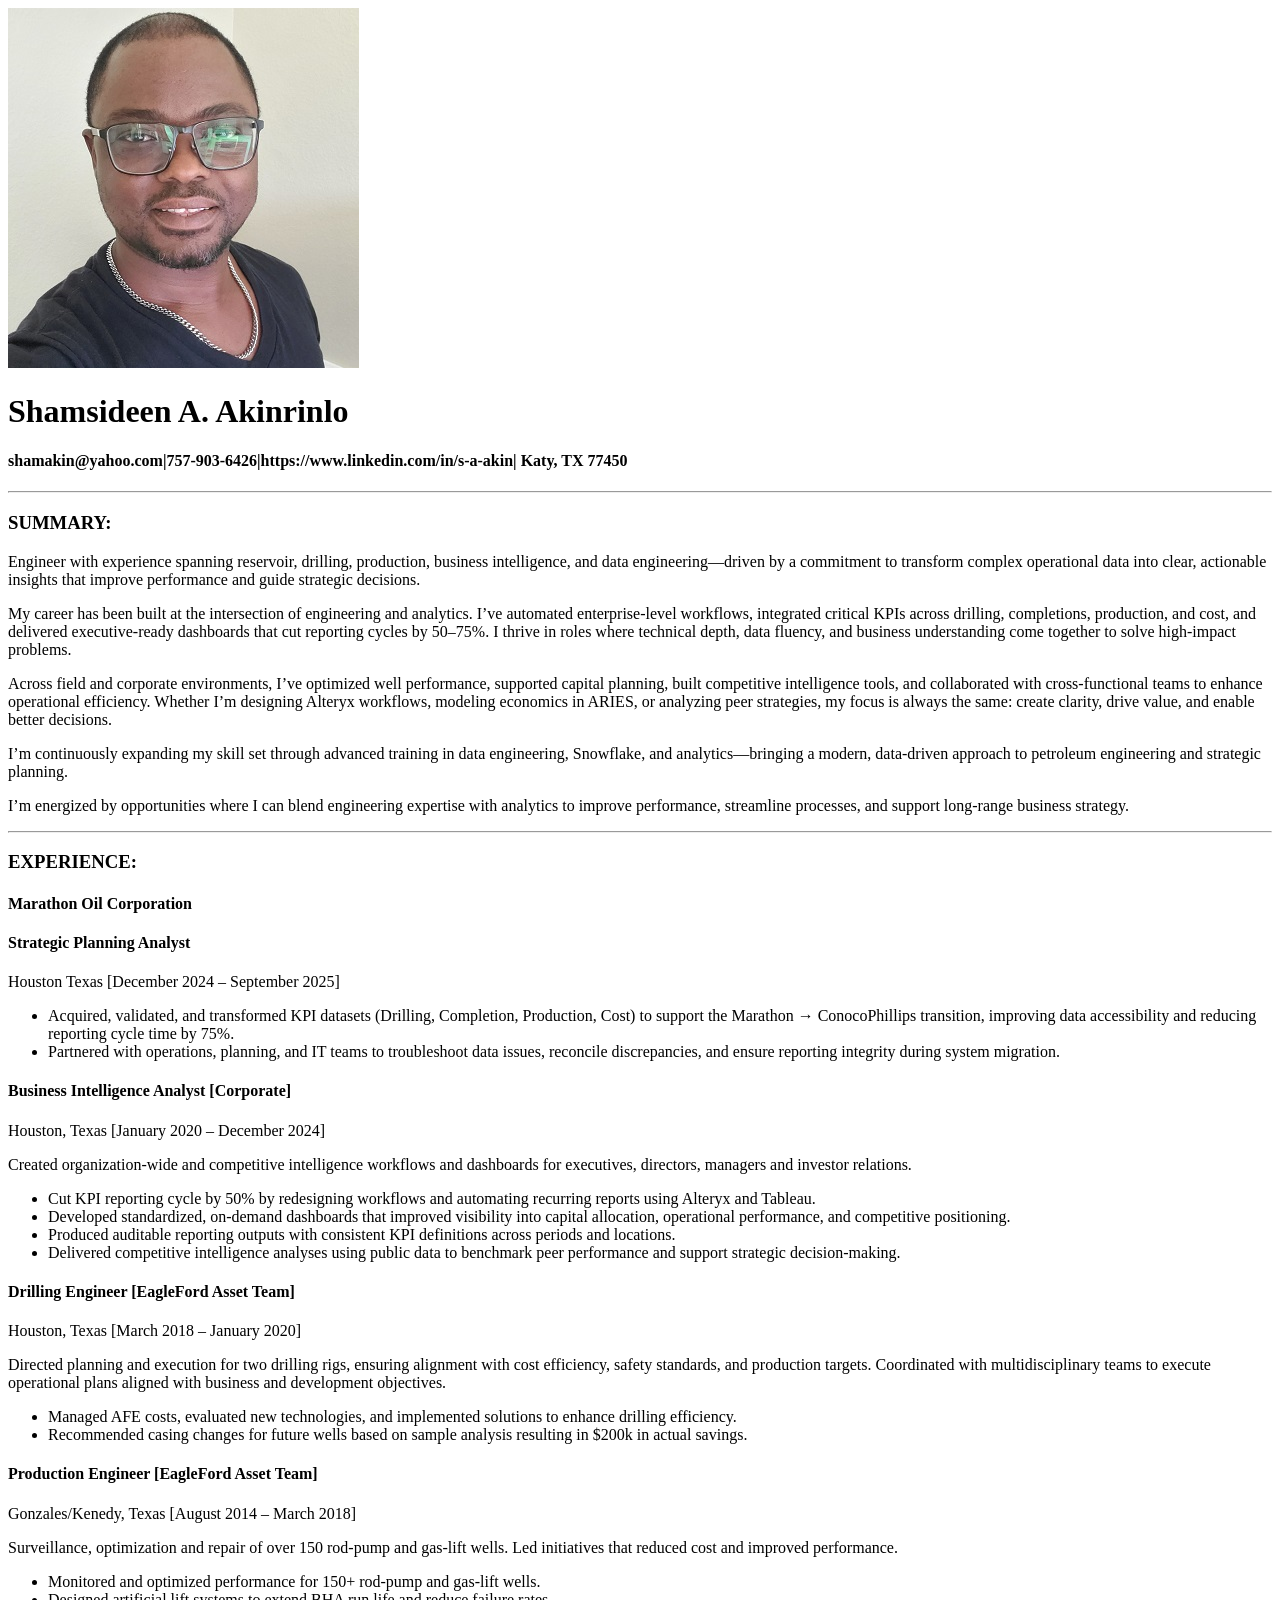
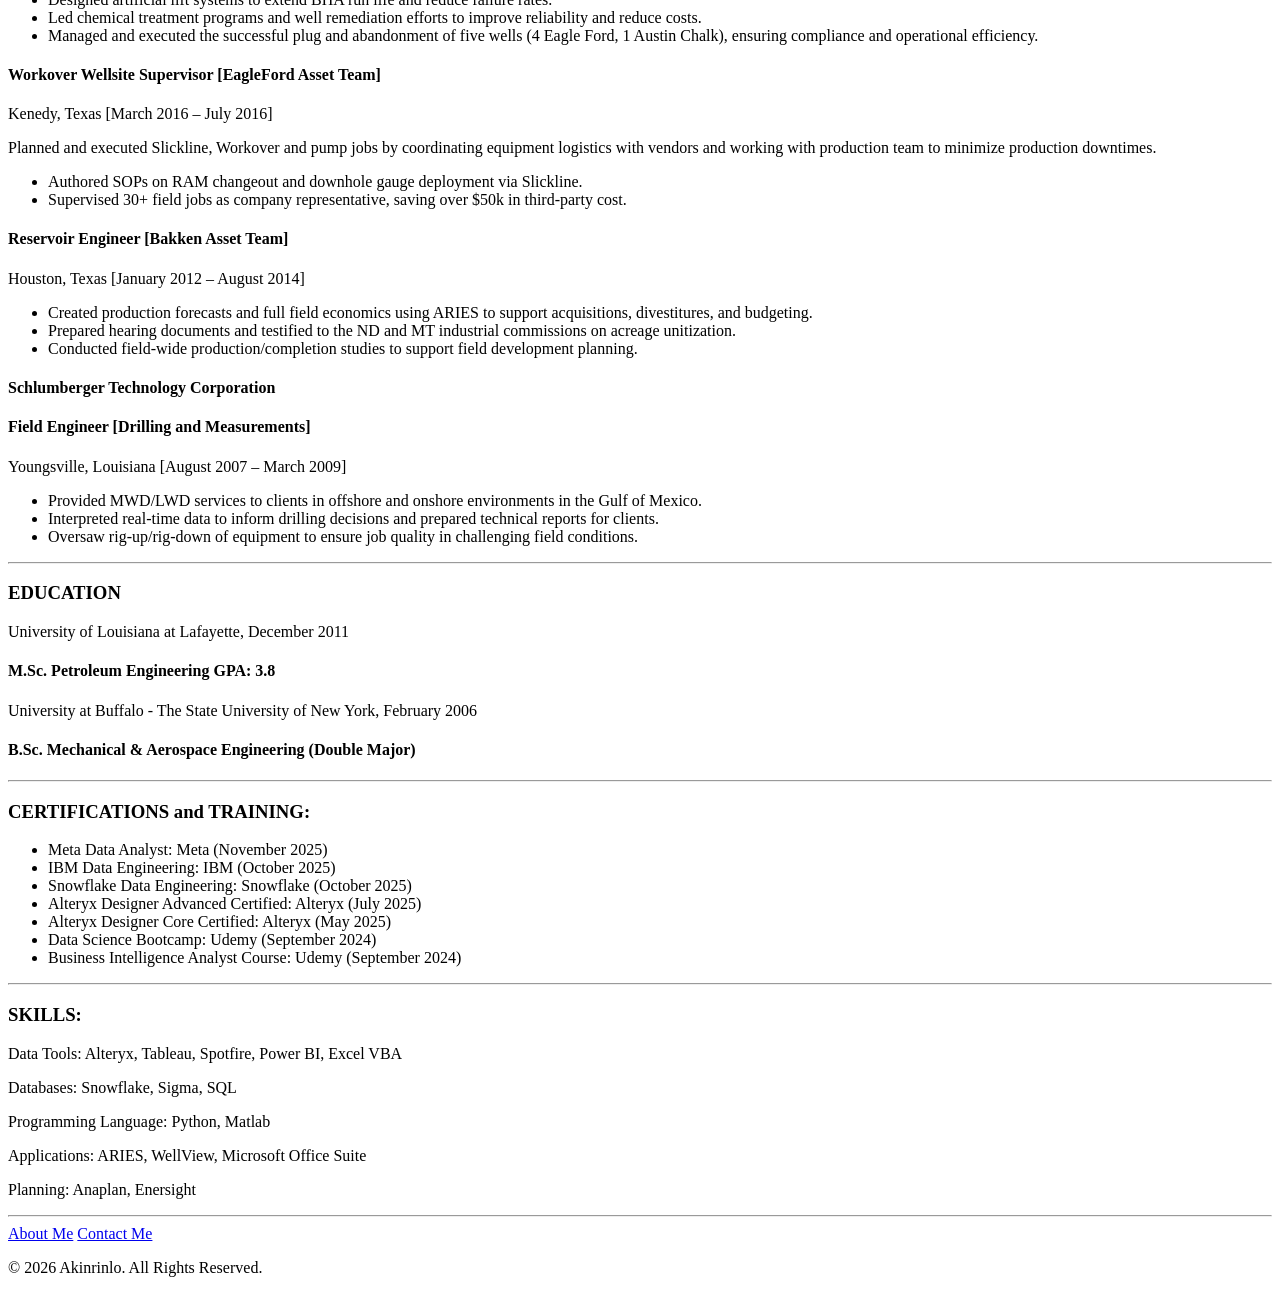
==== index.html @ 00a4019d "Add files via upload" ====
<!-- TODO 1: Create the HTML Boilerplate -->

<!-- TODO 2: Add Your previous projects' HTML into the public folder -->

<!-- TODO 3: Take screenshots of your project previews and add the images to the images folder -->

<!-- TODO 4: Add titles/subtitles etc. -->

<!-- TODO 5: Add a link to the project pages -->

<!-- TODO 6: Add images to show the project previews
HINT for TODO 6: You can use the height attribute set to 200 to make the image smaller:
https://developer.mozilla.org/en-US/docs/Web/HTML/Element/img#attr-height -->

<!-- TODO 7: Add the Contact Me and About Me page links -->

<!DOCTYPE html>
<html lang="en">    

<head>
    <title>My Resume</title>
    <meta charset="UTF-8">
    <meta name="viewport" content="width=device-width, initial-scale=1.0">
    <title>Document</title>
</head>

<body>
    <img src="./assets/images/Resume.jpg" alt="Resume">
    <h1>Shamsideen A. Akinrinlo</h1>
    <h4>shamakin@yahoo.com|757-903-6426|https://www.linkedin.com/in/s-a-akin| Katy, TX 77450</h4>

    <hr>

    <h3>SUMMARY:</h3>
    <p>Engineer with experience spanning reservoir, drilling, production, business intelligence,
    and data engineering—driven by a commitment to transform complex operational data into clear,
    actionable insights that improve performance and guide strategic decisions.</p>

    <p>My career has been built at the intersection of engineering and analytics.
    I’ve automated enterprise-level workflows, integrated critical KPIs across drilling, completions, production,
    and cost, and delivered executive-ready dashboards that cut reporting cycles by 50–75%.
    I thrive in roles where technical depth, data fluency, and business understanding come together to solve 
    high-impact problems.</p>

    <p>Across field and corporate environments, I’ve optimized well performance, supported capital planning,
    built competitive intelligence tools, and collaborated with cross-functional teams to enhance operational efficiency.
    Whether I’m designing Alteryx workflows, modeling economics in ARIES, or analyzing peer strategies,
    my focus is always the same: create clarity, drive value, and enable better decisions.</p>

    <p>I’m continuously expanding my skill set through advanced training in data engineering, Snowflake, 
    and analytics—bringing a modern, data-driven approach to petroleum engineering and strategic planning.</p>

    <p>I’m energized by opportunities where I can blend engineering expertise with analytics to improve performance, 
    streamline processes, and support long-range business strategy.</p>

    <hr>

    <h3>EXPERIENCE:</h3>

    <h4>Marathon Oil Corporation</h4>

    <h4>Strategic Planning Analyst</h4>
    <p>Houston Texas [December 2024 – September 2025]</p>
    <ul>
        <li>Acquired, validated, and transformed KPI datasets (Drilling, Completion, Production, Cost) 
            to support the Marathon → ConocoPhillips transition, improving data accessibility and 
            reducing reporting cycle time by 75%.
        </li>
        <li>Partnered with operations, planning, and IT teams to troubleshoot data issues, reconcile discrepancies, 
            and ensure reporting integrity during system migration.
        </li>
    </ul>


    <h4>Business Intelligence Analyst [Corporate] </h4>
    <p>Houston, Texas [January 2020 – December 2024] </p>
    <p>Created organization-wide and competitive intelligence workflows and dashboards for executives, directors,
       managers and investor relations.
    </p>
    <ul>
        <li>Cut KPI reporting cycle by 50% by redesigning workflows and automating recurring reports 
            using Alteryx and Tableau.
        </li>
        <li>Developed standardized, on-demand dashboards that improved visibility into capital allocation, 
            operational performance, and competitive positioning.
        </li>
        <li>Produced auditable reporting outputs with consistent KPI definitions across periods and locations.</li>
        <li>Delivered competitive intelligence analyses using public data to benchmark peer performance and 
            support strategic decision-making.
        </li>
    </ul>


    <h4>Drilling Engineer [EagleFord Asset Team]</h4>
    <p>Houston, Texas [March 2018 – January 2020]</p>
    <p>Directed planning and execution for two drilling rigs, ensuring alignment with cost efficiency, 
        safety standards, and production targets. Coordinated with multidisciplinary teams to execute operational
        plans aligned with business and development objectives.
    </p>
    <ul>
        <li>Managed AFE costs, evaluated new technologies, and implemented solutions to enhance drilling efficiency.</li>
        <li>Recommended casing changes for future wells based on sample analysis resulting in $200k in actual savings.</li>
    </ul>

    <h4>Production Engineer [EagleFord Asset Team] </h4>
    <p>Gonzales/Kenedy, Texas [August 2014 – March 2018]</p>
    <p>Surveillance, optimization and repair of over 150 rod-pump and gas-lift wells. Led initiatives that reduced
        cost and improved performance.
    </p>
    <ul>
        <li>Monitored and optimized performance for 150+ rod-pump and gas-lift wells.</li>
        <li>Designed artificial lift systems to extend BHA run life and reduce failure rates.</li>
        <li>Led chemical treatment programs and well remediation efforts to improve reliability and reduce costs.</li>
        <li>Managed and executed the successful plug and abandonment of five wells (4 Eagle Ford, 1 Austin Chalk), 
            ensuring compliance and operational efficiency.
        </li>
    </ul>


    <h4>Workover Wellsite Supervisor [EagleFord Asset Team] </h4>
    <p>Kenedy, Texas [March 2016 – July 2016]</p>
    <p>Planned and executed Slickline, Workover and pump jobs by coordinating equipment logistics with vendors
        and working with production team to minimize production downtimes.
    </p>
    <ul>
        <li>Authored SOPs on RAM changeout and downhole gauge deployment via Slickline.</li>
        <li>Supervised 30+ field jobs as company representative, saving over $50k in third-party cost.</li>
    </ul>


    <h4>Reservoir Engineer [Bakken Asset Team]</h4>
    <p>Houston, Texas [January 2012 – August 2014]</p>
    <ul>
        <li>Created production forecasts and full field economics using ARIES to support acquisitions, divestitures,
            and budgeting.
        </li>
        <li>Prepared hearing documents and testified to the ND and MT industrial commissions on acreage unitization.</li>
        <li>Conducted field-wide production/completion studies to support field development planning.</li>
    </ul>


    <h4>Schlumberger Technology Corporation</h4>
    <h4>Field Engineer [Drilling and Measurements]</h4>
    <p>Youngsville, Louisiana [August 2007 – March 2009]</p>
    <ul>
        <li>Provided MWD/LWD services to clients in offshore and onshore environments in the Gulf of Mexico.</li>
        <li>Interpreted real-time data to inform drilling decisions and prepared technical reports for clients.</li>
        <li>Oversaw rig-up/rig-down of equipment to ensure job quality in challenging field conditions.</li>
    </ul>

    <hr>


    <h3>EDUCATION</h3>
    <p>University of Louisiana at Lafayette, December 2011</p>
    <h4>M.Sc. Petroleum Engineering GPA: 3.8</h4>

    <p>University at Buffalo - The State University of New York, February 2006</p>
    <h4>B.Sc. Mechanical & Aerospace Engineering (Double Major)</h4>


    <hr>

    <h3>CERTIFICATIONS and TRAINING:</h3>
    <ul>
        <li>Meta Data Analyst: Meta (November 2025)</li>
        <li>IBM Data Engineering: IBM (October 2025)</li>
        <li>Snowflake Data Engineering: Snowflake (October 2025)</li>
        <li>Alteryx Designer Advanced Certified: Alteryx (July 2025)</li>
        <li>Alteryx Designer Core Certified: Alteryx (May 2025)</li>
        <li>Data Science Bootcamp: Udemy (September 2024)</li>
        <li>Business Intelligence Analyst Course: Udemy (September 2024)</li>
    </ul>


    <hr>

    
    <h3>SKILLS:</h3>
    <p>Data Tools: Alteryx, Tableau, Spotfire, Power BI, Excel VBA</p>
    <p>Databases: Snowflake, Sigma, SQL</p>
    <p>Programming Language: Python, Matlab</p>
    <p>Applications: ARIES, WellView, Microsoft Office Suite</p>
    <p>Planning: Anaplan, Enersight</p>

    <hr>


    <a href="./public/BabaZ-About.html">About Me</a>
    <a href="./public/BabaZ-Contact.html">Contact Me</a>

    <footer>
        <p>© 2026 Akinrinlo. All Rights Reserved.</p>
    </footer>
    
</body>

</html>
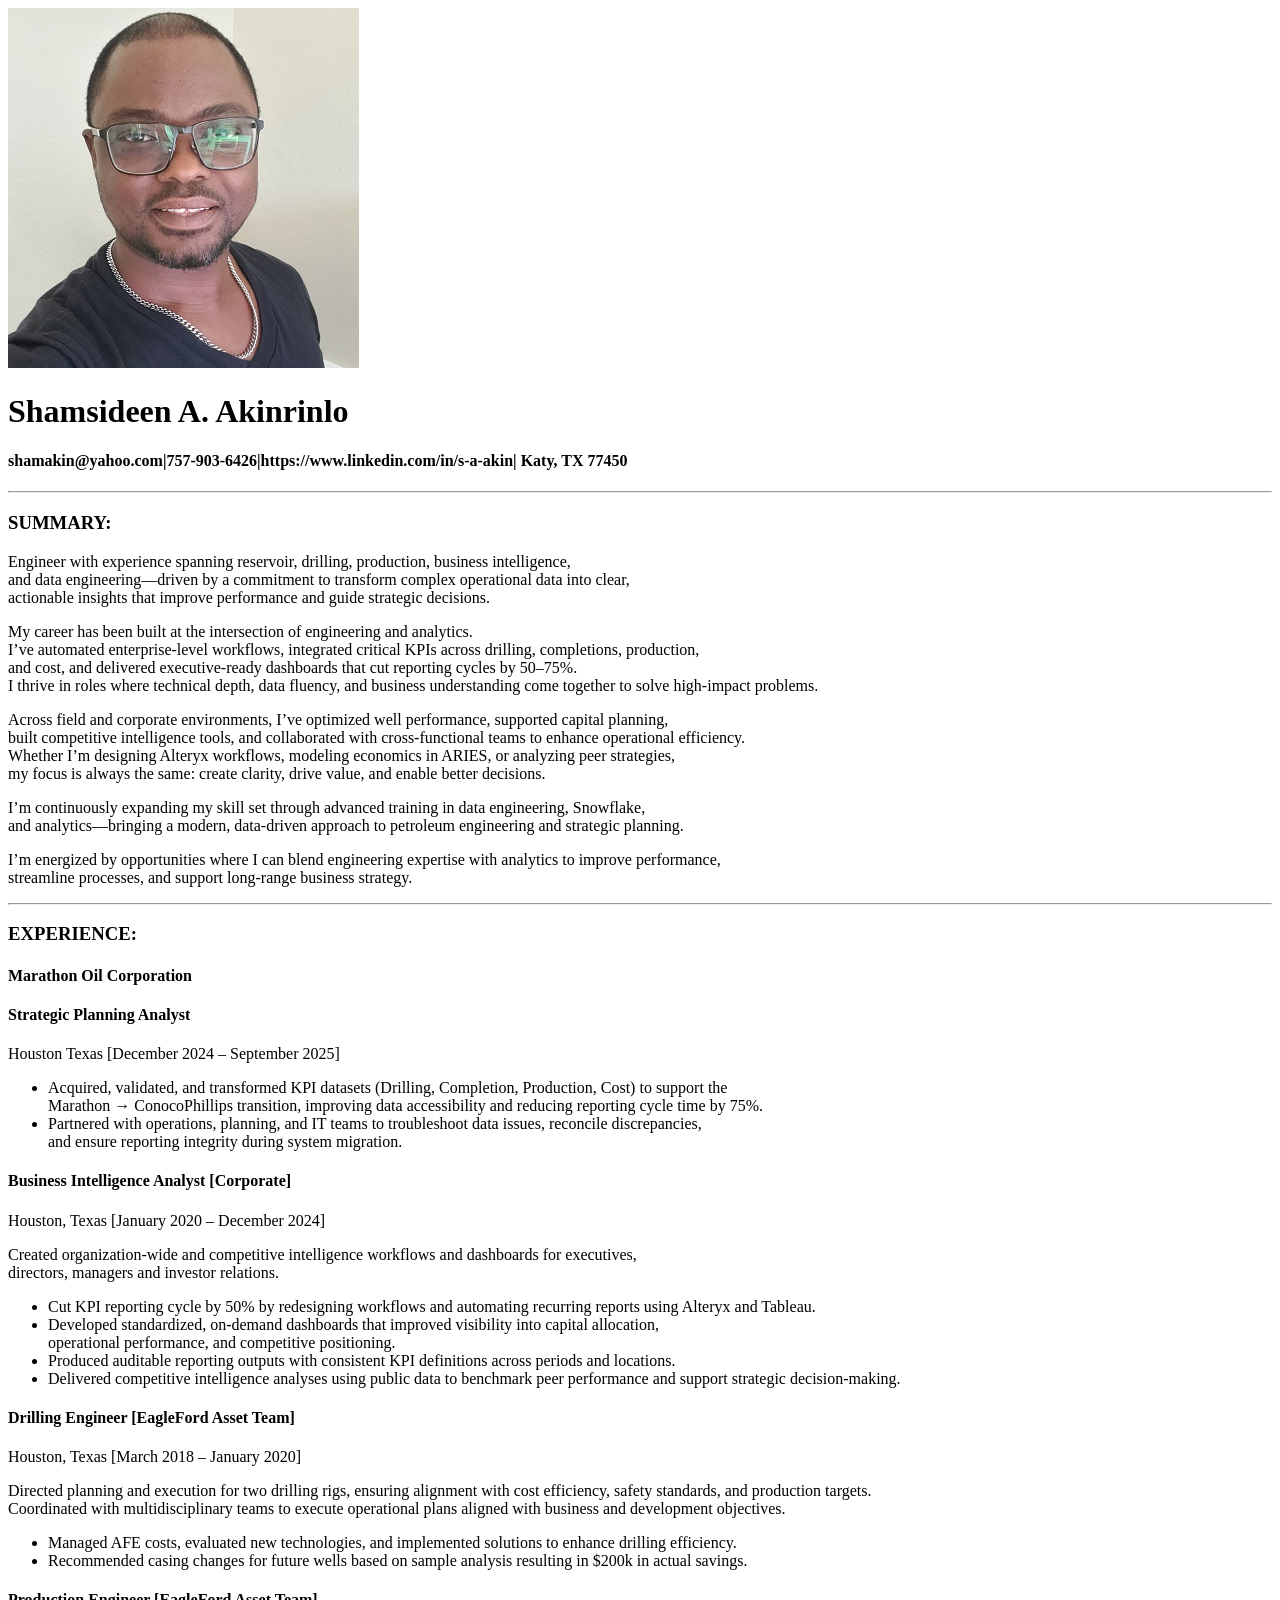
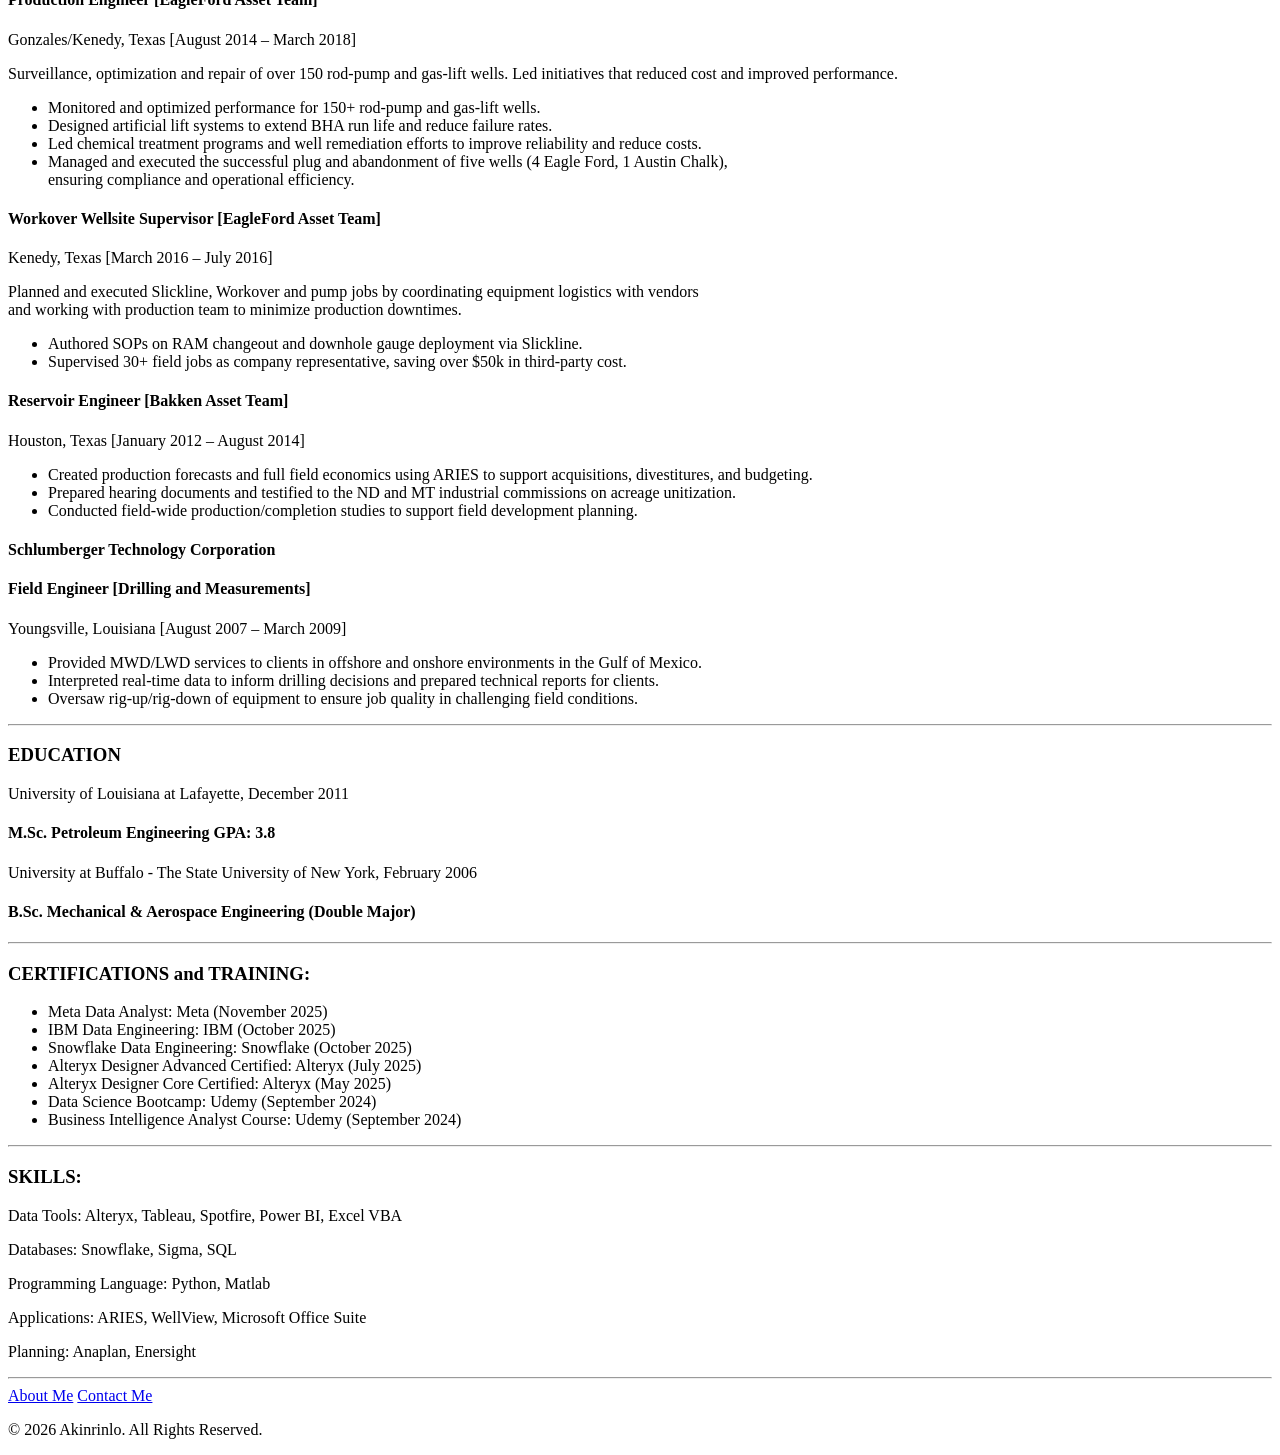
==== commit 2faf23c6: "Add files via upload" ====
--- a/index.html
+++ b/index.html
@@ -32,25 +32,24 @@
     <hr>
 
     <h3>SUMMARY:</h3>
-    <p>Engineer with experience spanning reservoir, drilling, production, business intelligence,
-    and data engineering—driven by a commitment to transform complex operational data into clear,
+    <p>Engineer with experience spanning reservoir, drilling, production, business intelligence, <br />
+    and data engineering—driven by a commitment to transform complex operational data into clear, <br />
     actionable insights that improve performance and guide strategic decisions.</p>
 
-    <p>My career has been built at the intersection of engineering and analytics.
-    I’ve automated enterprise-level workflows, integrated critical KPIs across drilling, completions, production,
-    and cost, and delivered executive-ready dashboards that cut reporting cycles by 50–75%.
-    I thrive in roles where technical depth, data fluency, and business understanding come together to solve 
-    high-impact problems.</p>
+    <p>My career has been built at the intersection of engineering and analytics. <br />
+    I’ve automated enterprise-level workflows, integrated critical KPIs across drilling, completions, production, <br />
+    and cost, and delivered executive-ready dashboards that cut reporting cycles by 50–75%. <br />
+    I thrive in roles where technical depth, data fluency, and business understanding come together to solve high-impact problems.</p>
 
-    <p>Across field and corporate environments, I’ve optimized well performance, supported capital planning,
-    built competitive intelligence tools, and collaborated with cross-functional teams to enhance operational efficiency.
-    Whether I’m designing Alteryx workflows, modeling economics in ARIES, or analyzing peer strategies,
+    <p>Across field and corporate environments, I’ve optimized well performance, supported capital planning, <br />
+    built competitive intelligence tools, and collaborated with cross-functional teams to enhance operational efficiency. <br />
+    Whether I’m designing Alteryx workflows, modeling economics in ARIES, or analyzing peer strategies, <br />
     my focus is always the same: create clarity, drive value, and enable better decisions.</p>
 
-    <p>I’m continuously expanding my skill set through advanced training in data engineering, Snowflake, 
+    <p>I’m continuously expanding my skill set through advanced training in data engineering, Snowflake, <br />
     and analytics—bringing a modern, data-driven approach to petroleum engineering and strategic planning.</p>
 
-    <p>I’m energized by opportunities where I can blend engineering expertise with analytics to improve performance, 
+    <p>I’m energized by opportunities where I can blend engineering expertise with analytics to improve performance, <br />
     streamline processes, and support long-range business strategy.</p>
 
     <hr>
@@ -62,11 +61,10 @@
     <h4>Strategic Planning Analyst</h4>
     <p>Houston Texas [December 2024 – September 2025]</p>
     <ul>
-        <li>Acquired, validated, and transformed KPI datasets (Drilling, Completion, Production, Cost) 
-            to support the Marathon → ConocoPhillips transition, improving data accessibility and 
-            reducing reporting cycle time by 75%.
+        <li>Acquired, validated, and transformed KPI datasets (Drilling, Completion, Production, Cost) to support the <br /> 
+            Marathon → ConocoPhillips transition, improving data accessibility and reducing reporting cycle time by 75%.
         </li>
-        <li>Partnered with operations, planning, and IT teams to troubleshoot data issues, reconcile discrepancies, 
+        <li>Partnered with operations, planning, and IT teams to troubleshoot data issues, reconcile discrepancies, <br />
             and ensure reporting integrity during system migration.
         </li>
     </ul>
@@ -74,14 +72,14 @@
 
     <h4>Business Intelligence Analyst [Corporate] </h4>
     <p>Houston, Texas [January 2020 – December 2024] </p>
-    <p>Created organization-wide and competitive intelligence workflows and dashboards for executives, directors,
-       managers and investor relations.
+    <p>Created organization-wide and competitive intelligence workflows and dashboards for executives,<br />
+       directors, managers and investor relations.
     </p>
     <ul>
         <li>Cut KPI reporting cycle by 50% by redesigning workflows and automating recurring reports 
             using Alteryx and Tableau.
         </li>
-        <li>Developed standardized, on-demand dashboards that improved visibility into capital allocation, 
+        <li>Developed standardized, on-demand dashboards that improved visibility into capital allocation,  <br />
             operational performance, and competitive positioning.
         </li>
         <li>Produced auditable reporting outputs with consistent KPI definitions across periods and locations.</li>
@@ -93,9 +91,8 @@
 
     <h4>Drilling Engineer [EagleFord Asset Team]</h4>
     <p>Houston, Texas [March 2018 – January 2020]</p>
-    <p>Directed planning and execution for two drilling rigs, ensuring alignment with cost efficiency, 
-        safety standards, and production targets. Coordinated with multidisciplinary teams to execute operational
-        plans aligned with business and development objectives.
+    <p>Directed planning and execution for two drilling rigs, ensuring alignment with cost efficiency, safety standards, and production targets. <br />
+       Coordinated with multidisciplinary teams to execute operational plans aligned with business and development objectives.
     </p>
     <ul>
         <li>Managed AFE costs, evaluated new technologies, and implemented solutions to enhance drilling efficiency.</li>
@@ -111,7 +108,7 @@
         <li>Monitored and optimized performance for 150+ rod-pump and gas-lift wells.</li>
         <li>Designed artificial lift systems to extend BHA run life and reduce failure rates.</li>
         <li>Led chemical treatment programs and well remediation efforts to improve reliability and reduce costs.</li>
-        <li>Managed and executed the successful plug and abandonment of five wells (4 Eagle Ford, 1 Austin Chalk), 
+        <li>Managed and executed the successful plug and abandonment of five wells (4 Eagle Ford, 1 Austin Chalk),<br /> 
             ensuring compliance and operational efficiency.
         </li>
     </ul>
@@ -119,7 +116,7 @@
 
     <h4>Workover Wellsite Supervisor [EagleFord Asset Team] </h4>
     <p>Kenedy, Texas [March 2016 – July 2016]</p>
-    <p>Planned and executed Slickline, Workover and pump jobs by coordinating equipment logistics with vendors
+    <p>Planned and executed Slickline, Workover and pump jobs by coordinating equipment logistics with vendors <br />
         and working with production team to minimize production downtimes.
     </p>
     <ul>
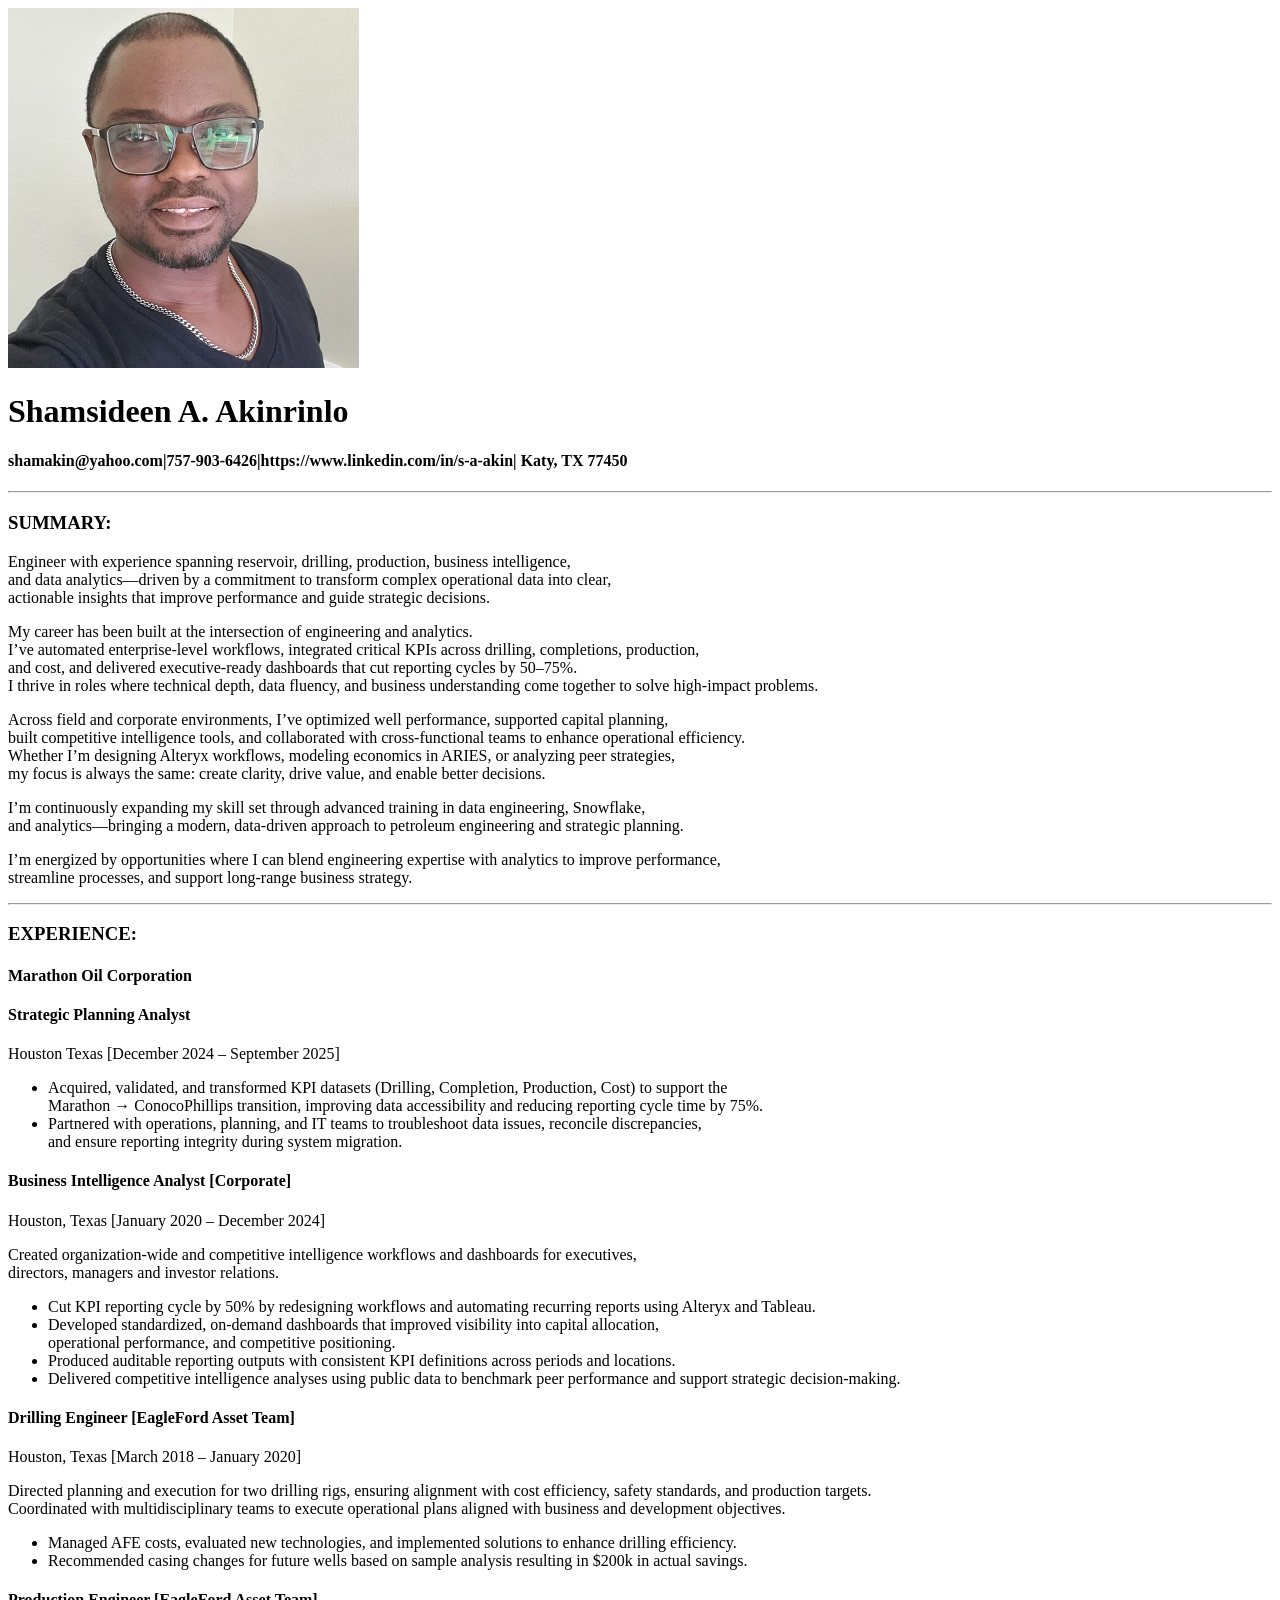
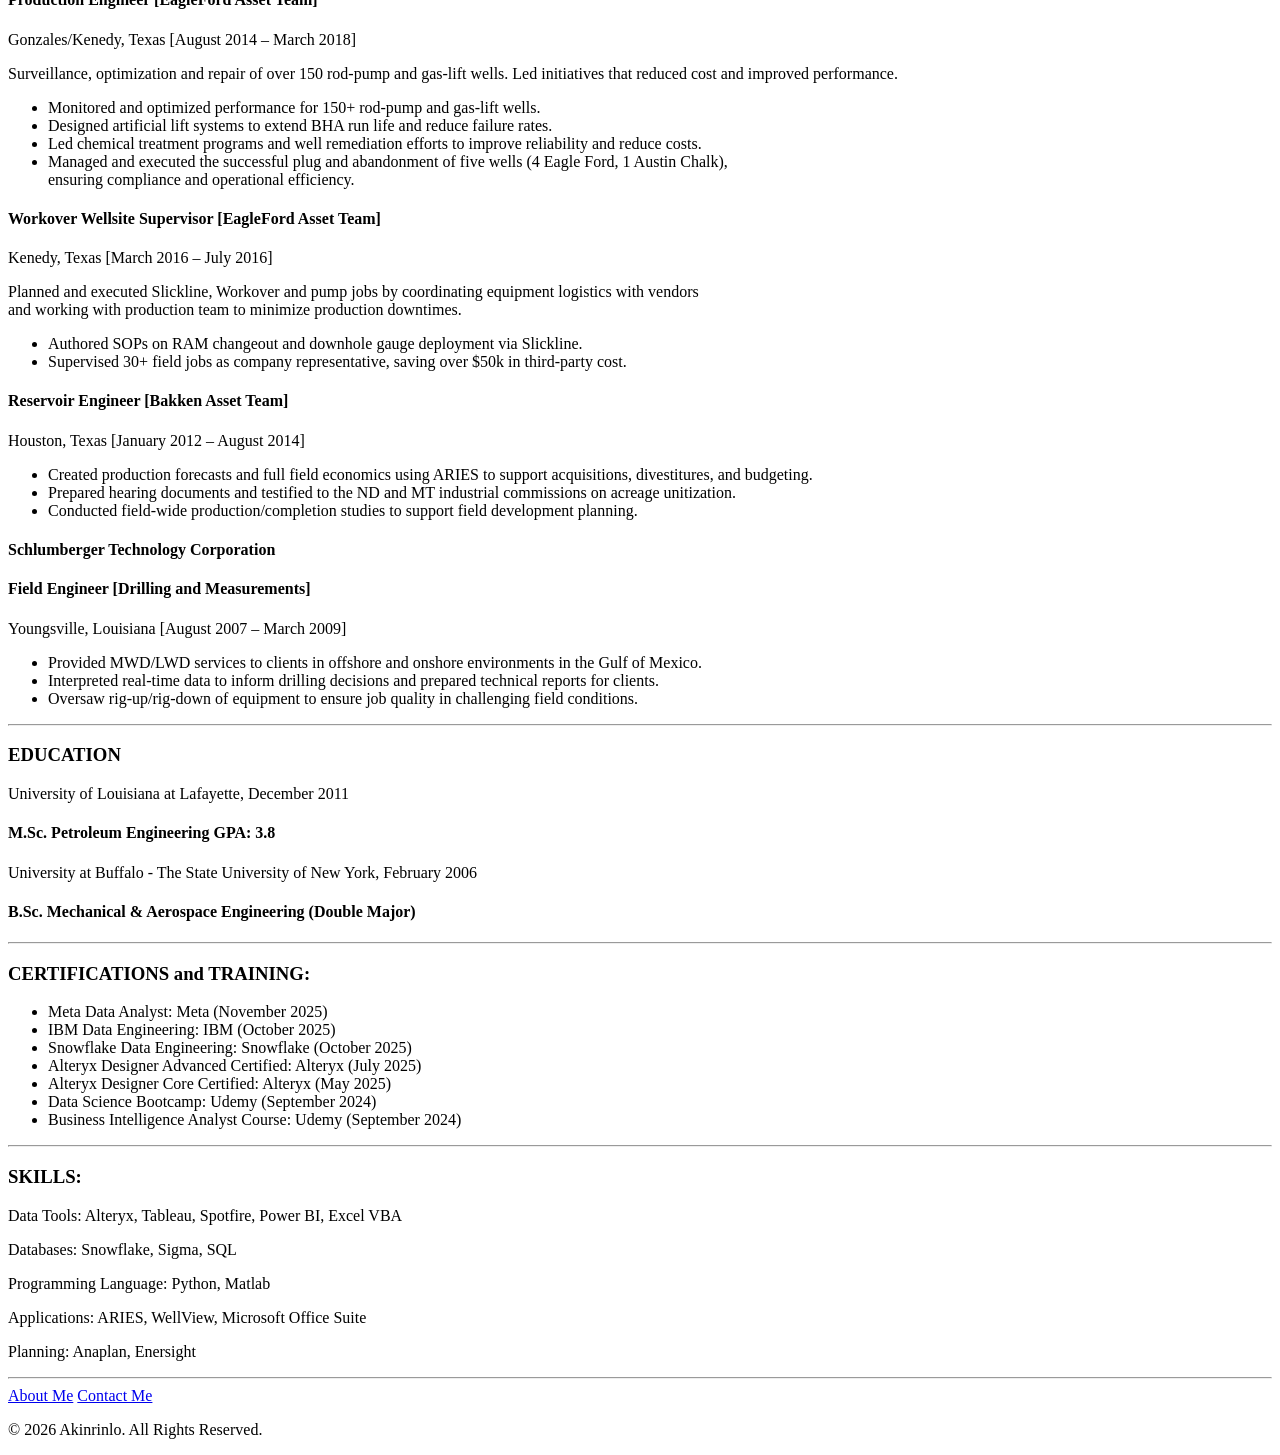
==== commit a7190fea: "Add files via upload" ====
--- a/index.html
+++ b/index.html
@@ -33,7 +33,7 @@
 
     <h3>SUMMARY:</h3>
     <p>Engineer with experience spanning reservoir, drilling, production, business intelligence, <br />
-    and data engineering—driven by a commitment to transform complex operational data into clear, <br />
+    and data analytics—driven by a commitment to transform complex operational data into clear, <br />
     actionable insights that improve performance and guide strategic decisions.</p>
 
     <p>My career has been built at the intersection of engineering and analytics. <br />
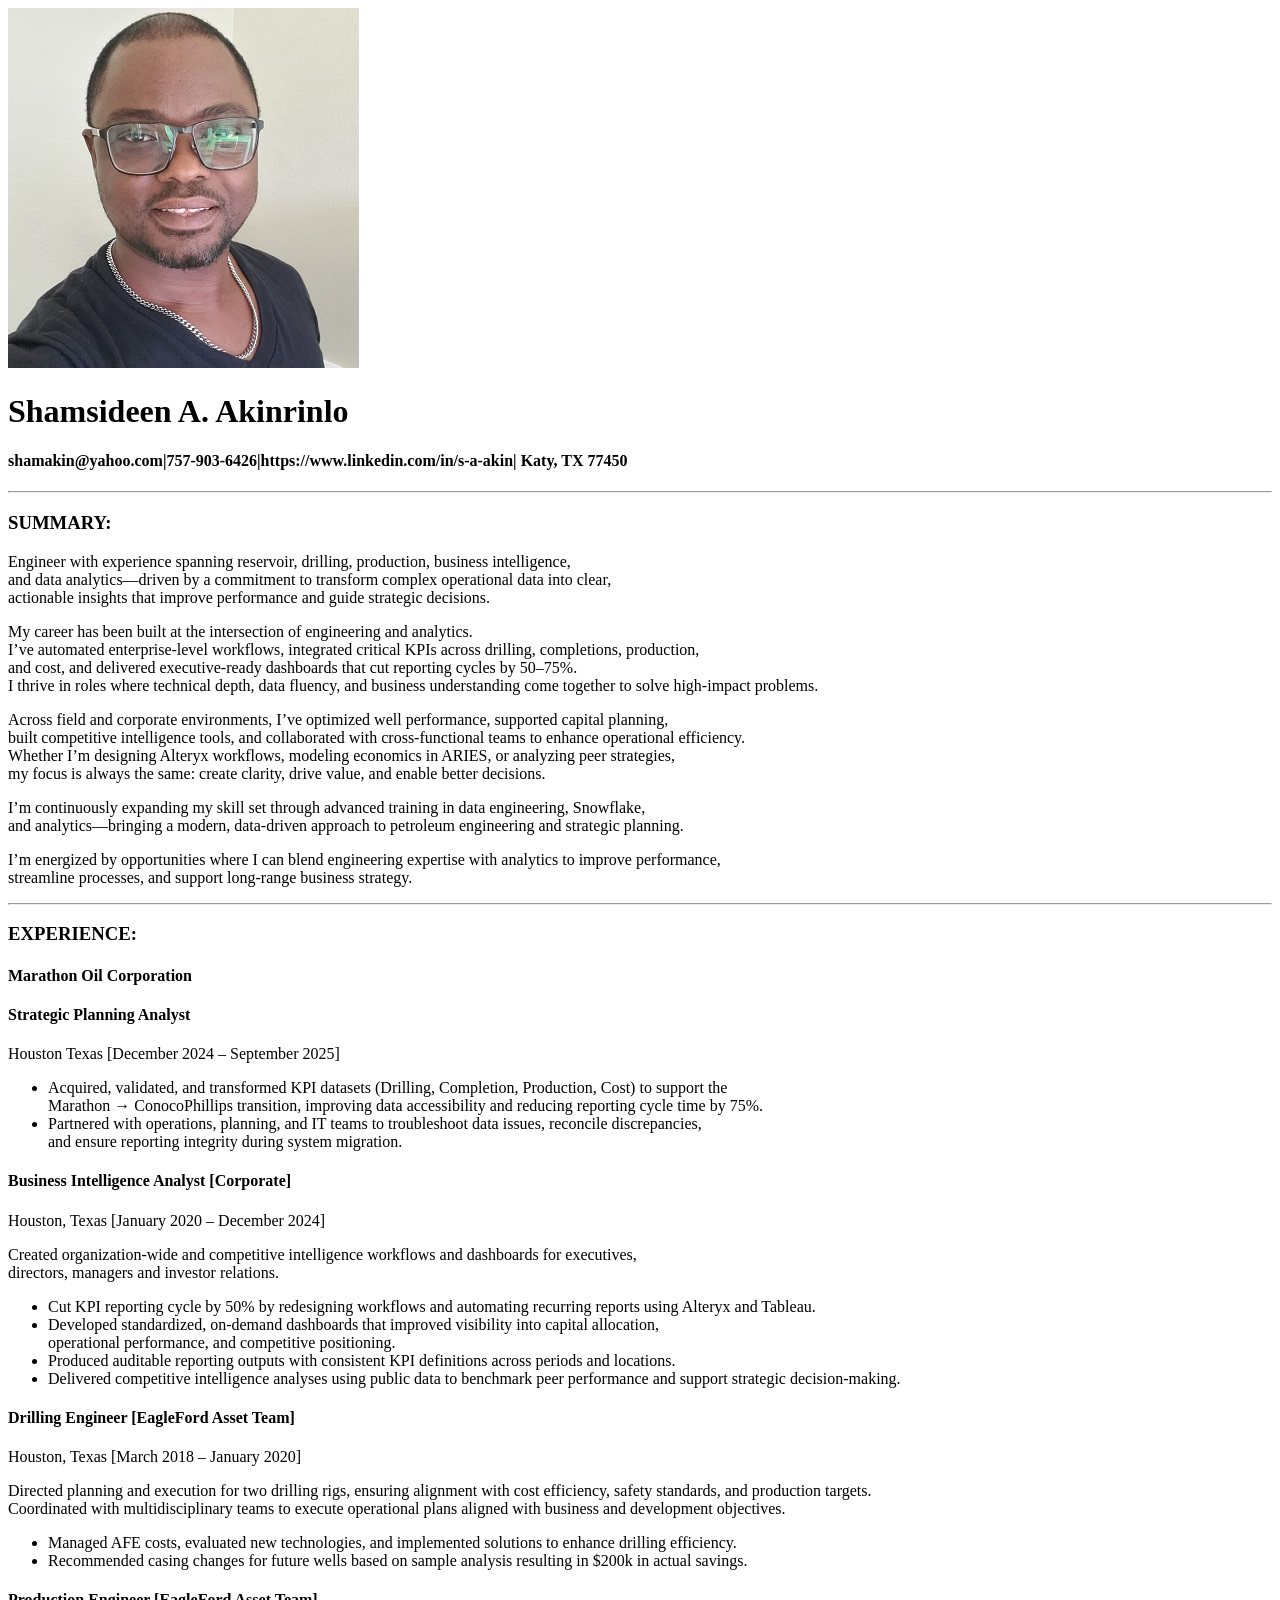
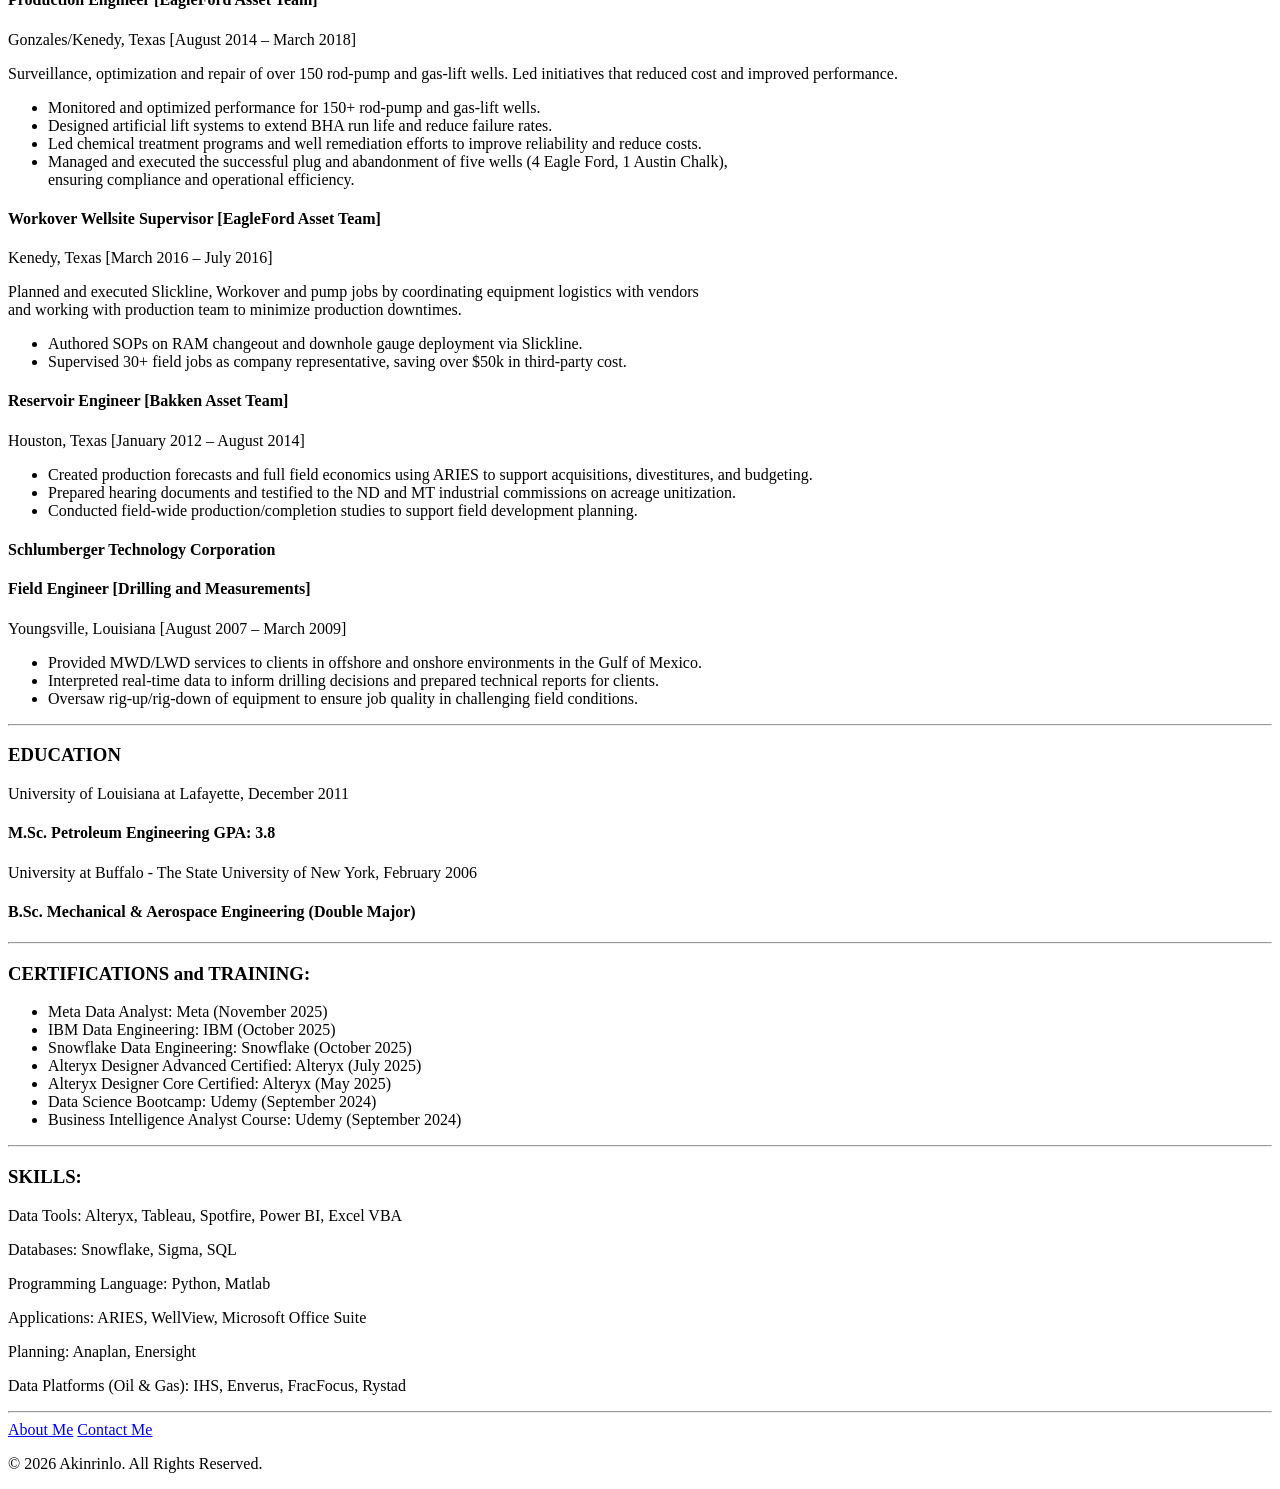
==== commit 88a31b2e: "Add files via upload" ====
--- a/index.html
+++ b/index.html
@@ -179,6 +179,7 @@
     <p>Programming Language: Python, Matlab</p>
     <p>Applications: ARIES, WellView, Microsoft Office Suite</p>
     <p>Planning: Anaplan, Enersight</p>
+    <p>Data Platforms (Oil & Gas): IHS, Enverus, FracFocus, Rystad</p>
 
     <hr>
 
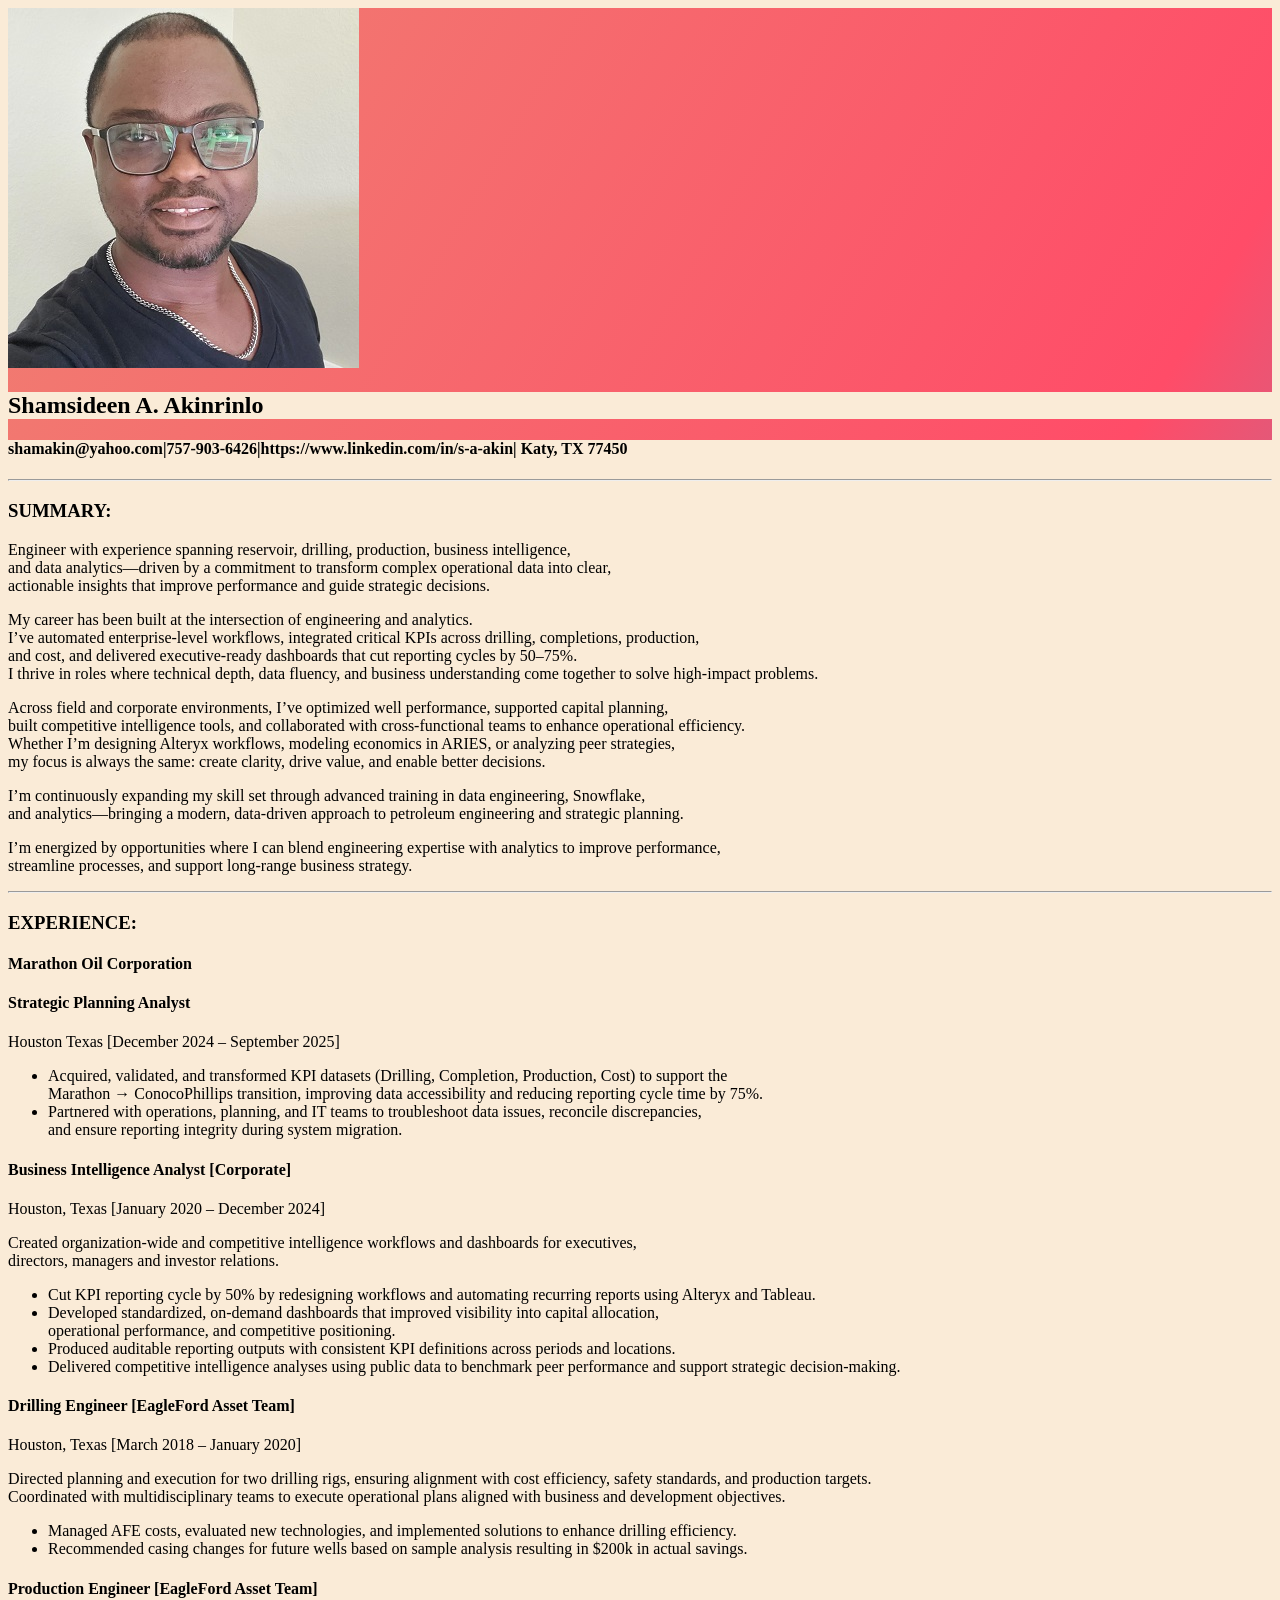
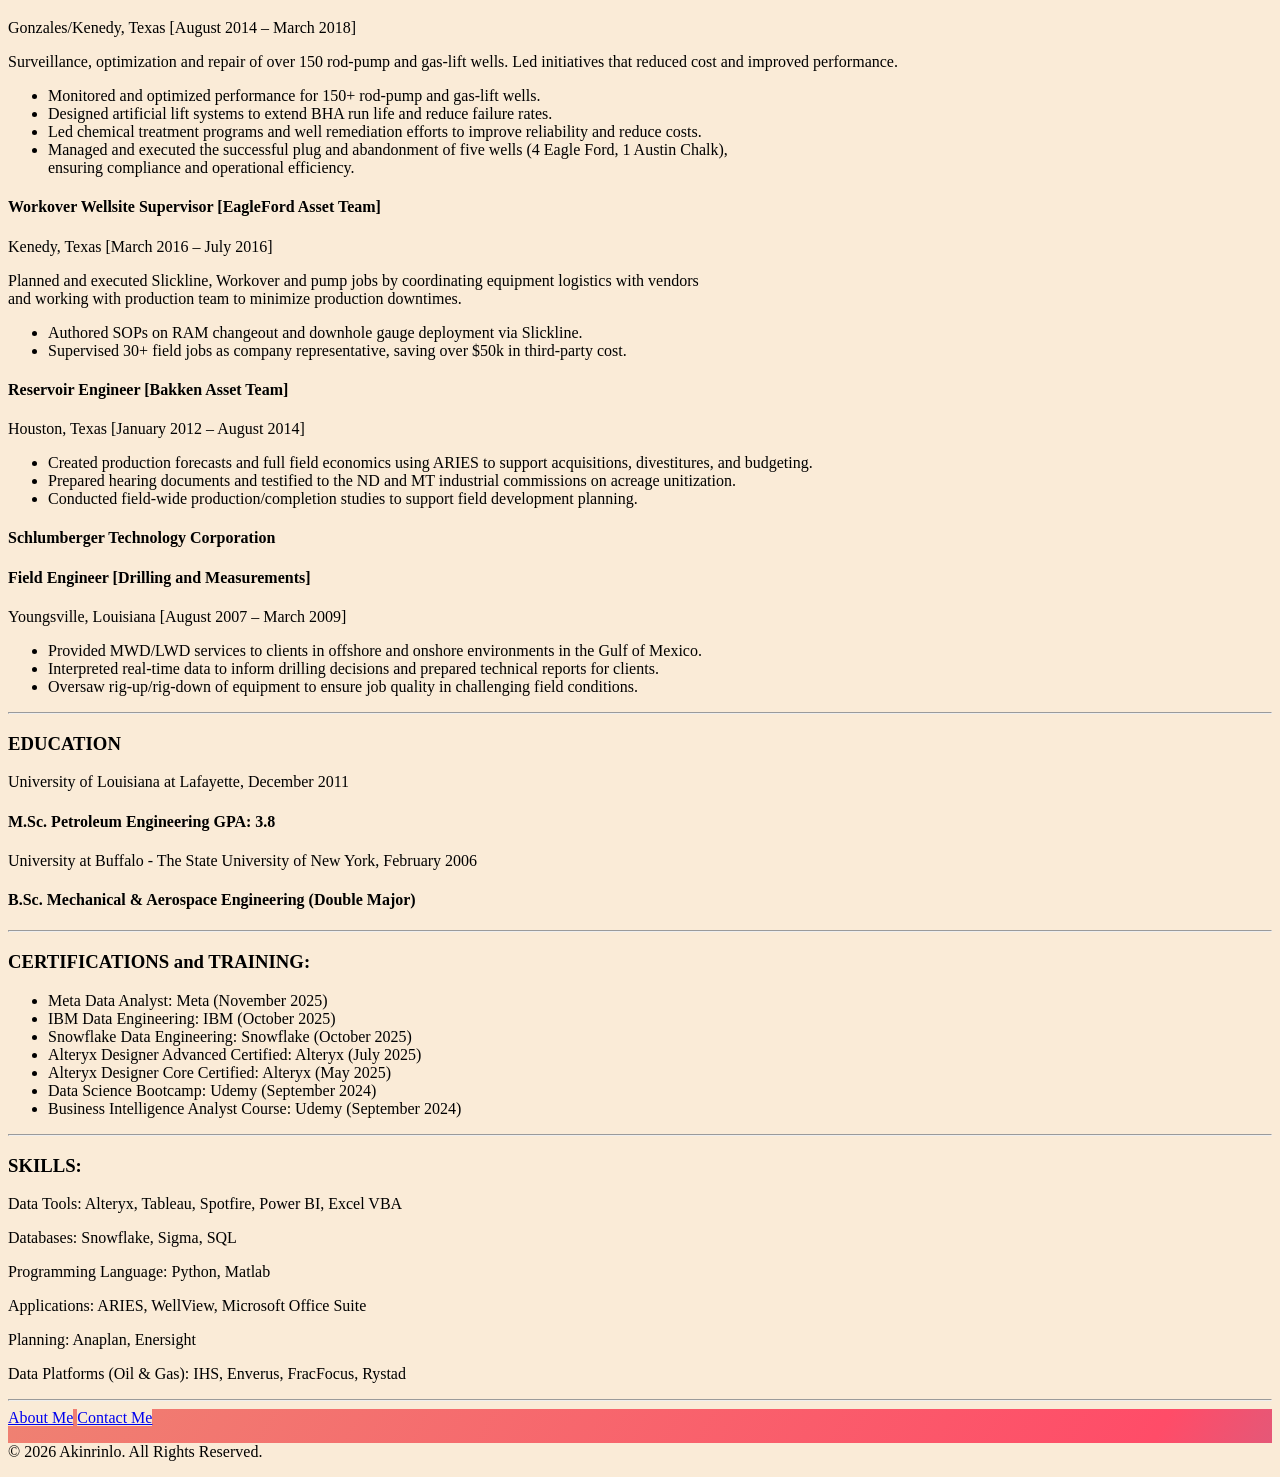
==== commit d21902f9: "Add files via upload" ====
--- a/index.html
+++ b/index.html
@@ -22,16 +22,19 @@
     <meta charset="UTF-8">
     <meta name="viewport" content="width=device-width, initial-scale=1.0">
     <title>Document</title>
+    <link rel="stylesheet" href="./style.css">
+    <style></style>
 </head>
 
 <body>
-    <img src="./assets/images/Resume.jpg" alt="Resume">
+ <section class="gradient-background">
+    <img src="./assets/images/Resume.jpg" alt="My picture">
     <h1>Shamsideen A. Akinrinlo</h1>
     <h4>shamakin@yahoo.com|757-903-6426|https://www.linkedin.com/in/s-a-akin| Katy, TX 77450</h4>
-
+ </section>
     <hr>
 
-    <h3>SUMMARY:</h3>
+    <h3 class="fs-2xl">SUMMARY:</h3>
     <p>Engineer with experience spanning reservoir, drilling, production, business intelligence, <br />
     and data analytics—driven by a commitment to transform complex operational data into clear, <br />
     actionable insights that improve performance and guide strategic decisions.</p>
@@ -54,7 +57,7 @@
 
     <hr>
 
-    <h3>EXPERIENCE:</h3>
+    <h3 class="fs-2xl">EXPERIENCE:</h3>
 
     <h4>Marathon Oil Corporation</h4>
 
@@ -68,7 +71,6 @@
             and ensure reporting integrity during system migration.
         </li>
     </ul>
-
 
     <h4>Business Intelligence Analyst [Corporate] </h4>
     <p>Houston, Texas [January 2020 – December 2024] </p>
@@ -87,7 +89,6 @@
             support strategic decision-making.
         </li>
     </ul>
-
 
     <h4>Drilling Engineer [EagleFord Asset Team]</h4>
     <p>Houston, Texas [March 2018 – January 2020]</p>
@@ -113,7 +114,6 @@
         </li>
     </ul>
 
-
     <h4>Workover Wellsite Supervisor [EagleFord Asset Team] </h4>
     <p>Kenedy, Texas [March 2016 – July 2016]</p>
     <p>Planned and executed Slickline, Workover and pump jobs by coordinating equipment logistics with vendors <br />
@@ -124,7 +124,6 @@
         <li>Supervised 30+ field jobs as company representative, saving over $50k in third-party cost.</li>
     </ul>
 
-
     <h4>Reservoir Engineer [Bakken Asset Team]</h4>
     <p>Houston, Texas [January 2012 – August 2014]</p>
     <ul>
@@ -134,7 +133,6 @@
         <li>Prepared hearing documents and testified to the ND and MT industrial commissions on acreage unitization.</li>
         <li>Conducted field-wide production/completion studies to support field development planning.</li>
     </ul>
-
 
     <h4>Schlumberger Technology Corporation</h4>
     <h4>Field Engineer [Drilling and Measurements]</h4>
@@ -147,18 +145,16 @@
 
     <hr>
 
-
-    <h3>EDUCATION</h3>
+    <h3 class="fs-2xl">EDUCATION</h3>
     <p>University of Louisiana at Lafayette, December 2011</p>
     <h4>M.Sc. Petroleum Engineering GPA: 3.8</h4>
 
     <p>University at Buffalo - The State University of New York, February 2006</p>
     <h4>B.Sc. Mechanical & Aerospace Engineering (Double Major)</h4>
 
-
     <hr>
 
-    <h3>CERTIFICATIONS and TRAINING:</h3>
+    <h3 class="fs-2xl">CERTIFICATIONS and TRAINING:</h3>
     <ul>
         <li>Meta Data Analyst: Meta (November 2025)</li>
         <li>IBM Data Engineering: IBM (October 2025)</li>
@@ -169,11 +165,9 @@
         <li>Business Intelligence Analyst Course: Udemy (September 2024)</li>
     </ul>
 
-
     <hr>
-
     
-    <h3>SKILLS:</h3>
+    <h3 class="fs-2xl">SKILLS:</h3>
     <p>Data Tools: Alteryx, Tableau, Spotfire, Power BI, Excel VBA</p>
     <p>Databases: Snowflake, Sigma, SQL</p>
     <p>Programming Language: Python, Matlab</p>
@@ -182,15 +176,16 @@
     <p>Data Platforms (Oil & Gas): IHS, Enverus, FracFocus, Rystad</p>
 
     <hr>
-
-
+ 
+ <section class="gradient-background">
     <a href="./public/BabaZ-About.html">About Me</a>
     <a href="./public/BabaZ-Contact.html">Contact Me</a>
-
+ 
     <footer>
         <p>© 2026 Akinrinlo. All Rights Reserved.</p>
     </footer>
-    
+ </section>   
 </body>
 
+
 </html>
--- a/style.css
+++ b/style.css
@@ -0,0 +1,22 @@
+*{
+    background-color: antiquewhite;
+ } 
+
+  .gradient-background {
+    background: linear-gradient(300deg, #00bfff, #ff4c68, #ef8172);
+    background-size: 180% 180%;
+    animation: gradient-animation 18s ease infinite;
+  }
+  
+
+  @keyframes gradient-animation {
+    0% {
+      background-position: 0% 50%;
+    }
+    50% {
+      background-position: 100% 50%;
+    }
+    100% {
+      background-position: 0% 50%;
+    }
+  }
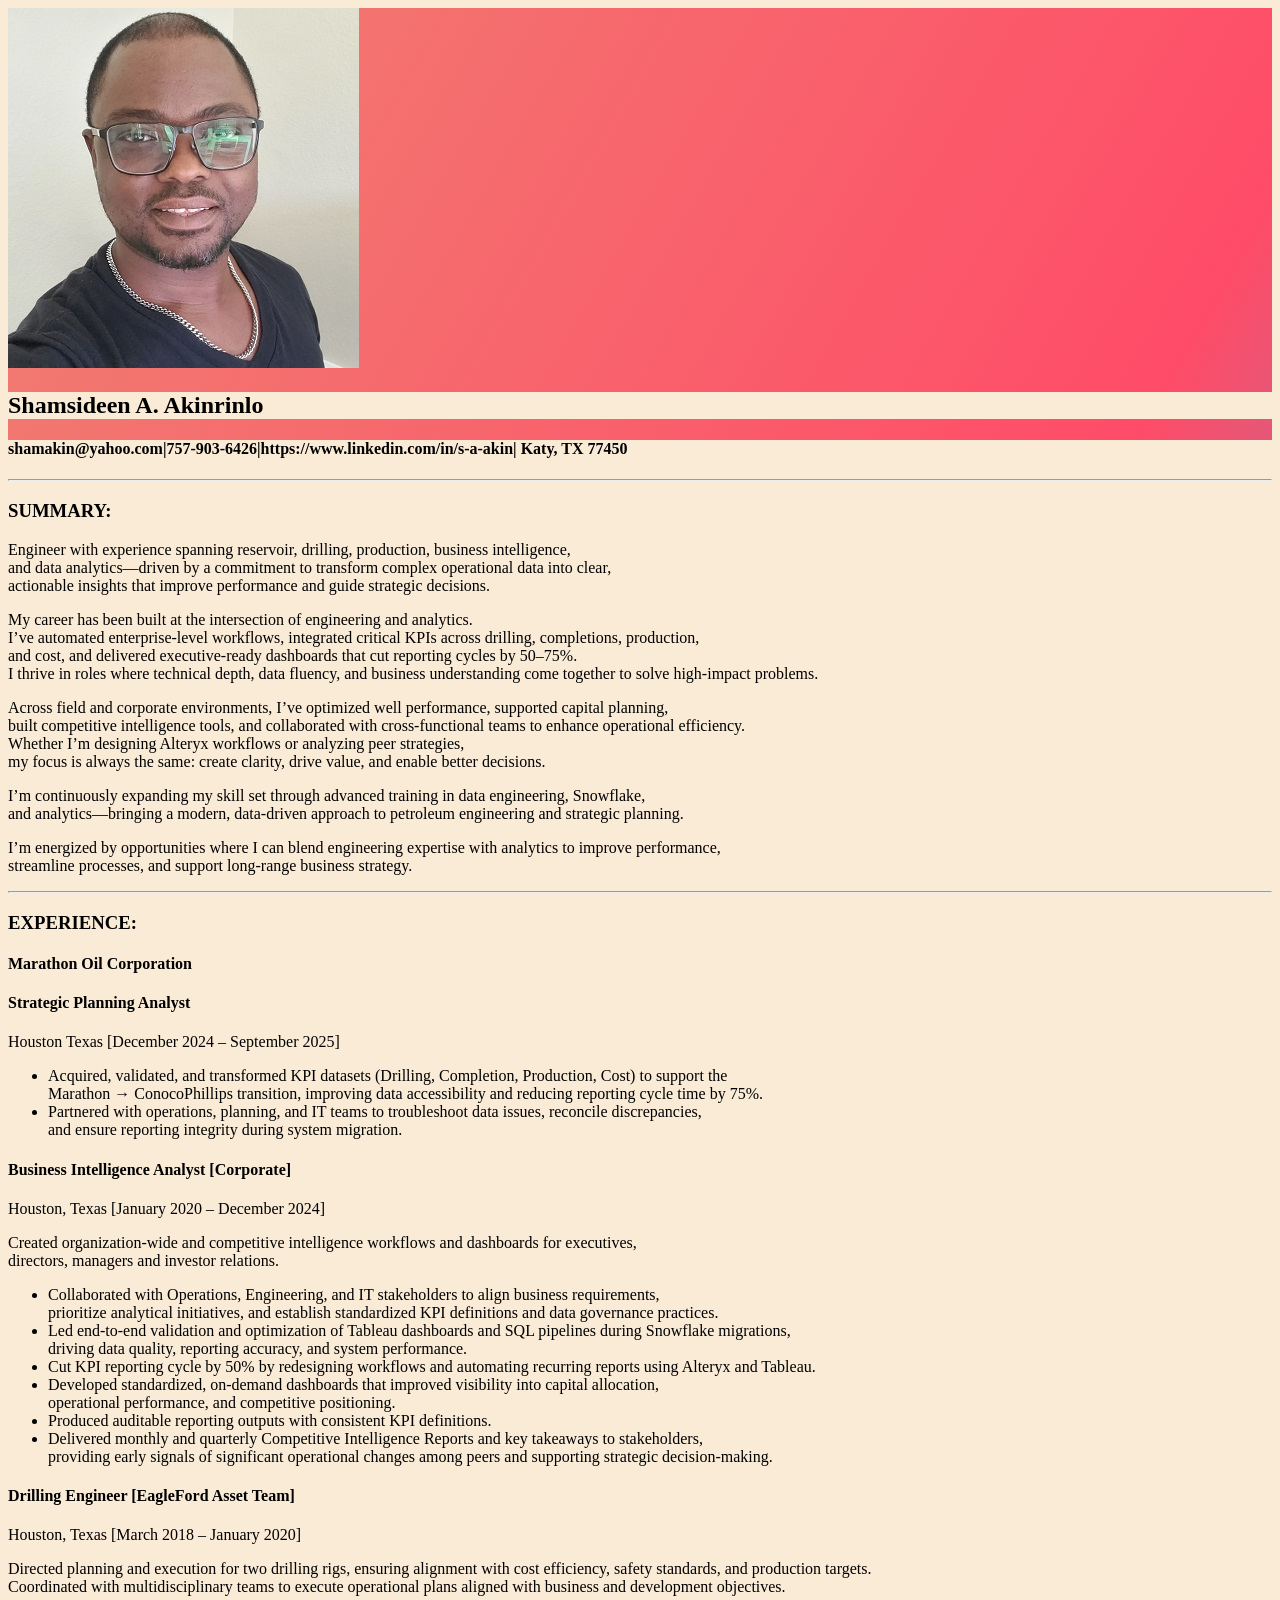
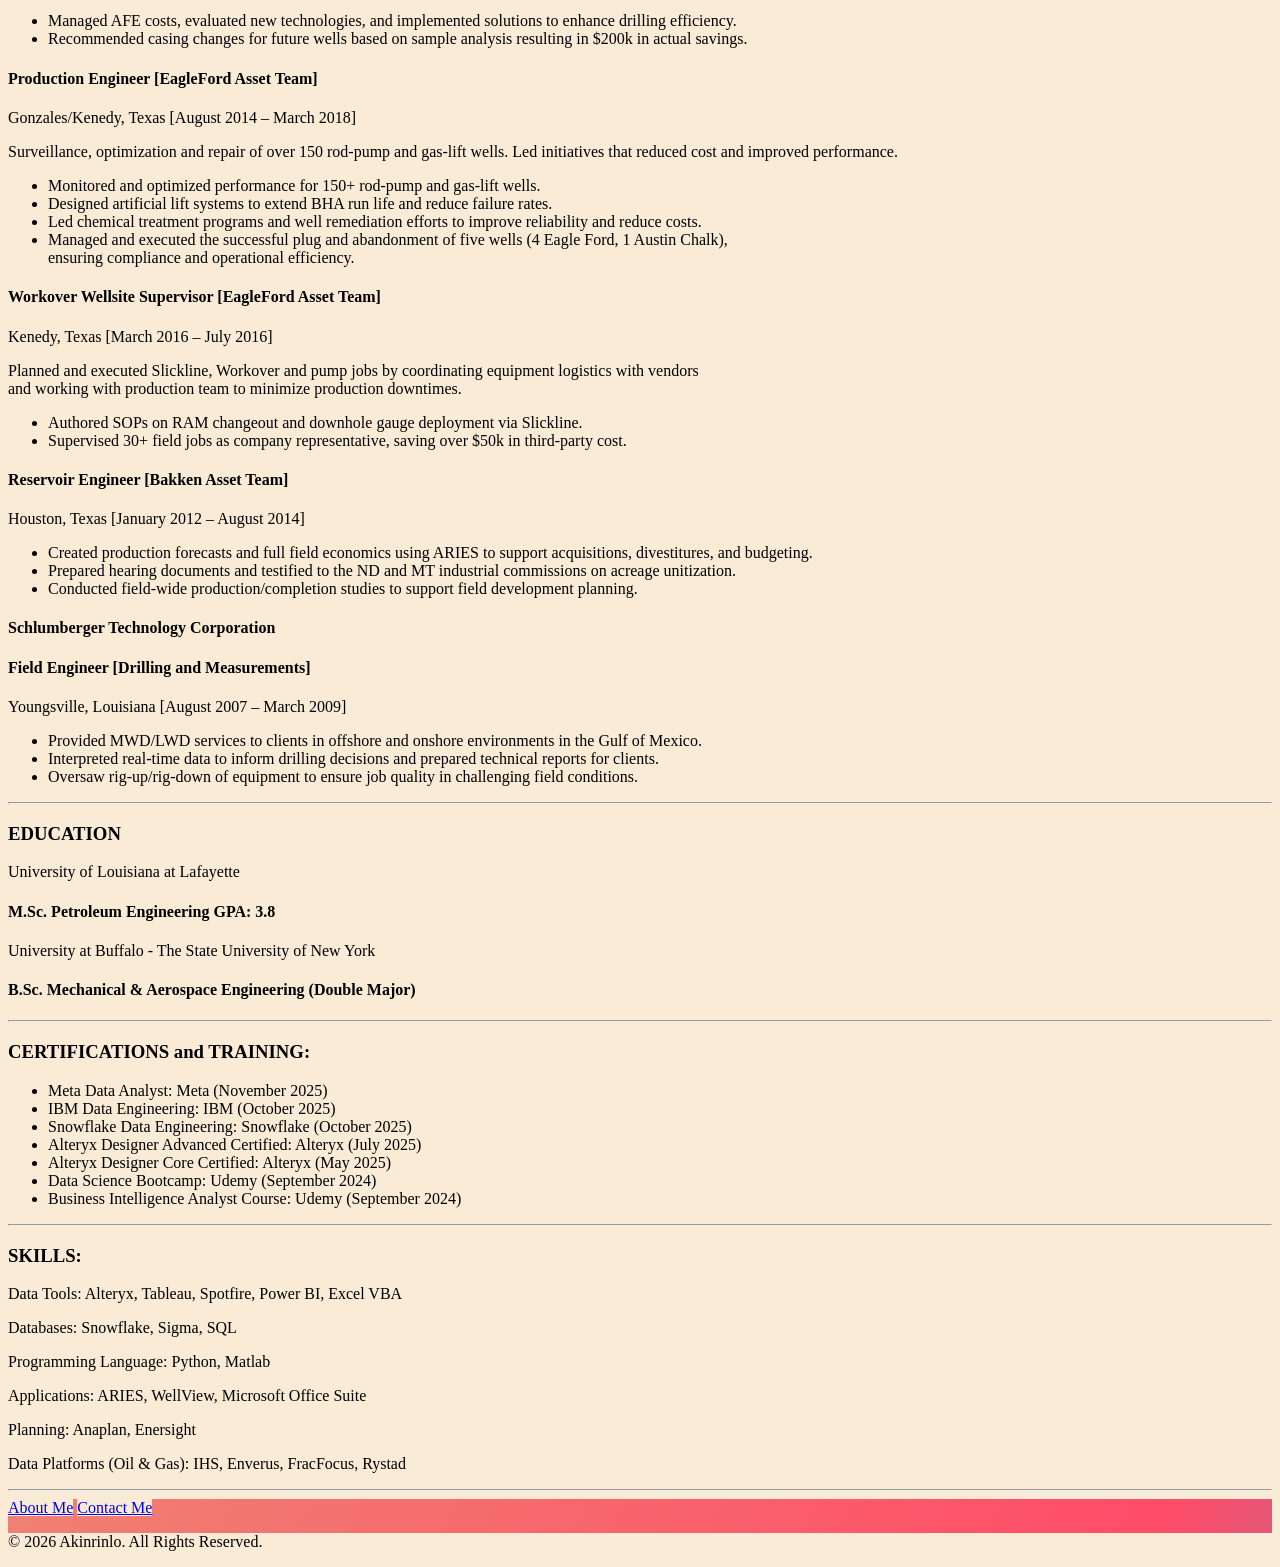
==== commit 72d4cb36: "Add files via upload" ====
--- a/index.html
+++ b/index.html
@@ -46,7 +46,7 @@
 
     <p>Across field and corporate environments, I’ve optimized well performance, supported capital planning, <br />
     built competitive intelligence tools, and collaborated with cross-functional teams to enhance operational efficiency. <br />
-    Whether I’m designing Alteryx workflows, modeling economics in ARIES, or analyzing peer strategies, <br />
+    Whether I’m designing Alteryx workflows or analyzing peer strategies, <br />
     my focus is always the same: create clarity, drive value, and enable better decisions.</p>
 
     <p>I’m continuously expanding my skill set through advanced training in data engineering, Snowflake, <br />
@@ -78,15 +78,21 @@
        directors, managers and investor relations.
     </p>
     <ul>
+        <li>Collaborated with Operations, Engineering, and IT stakeholders to align business requirements,<br /> 
+            prioritize analytical initiatives, and establish standardized KPI definitions and data governance practices.
+        </li>
+        <li>Led end-to-end validation and optimization of Tableau dashboards and SQL pipelines during Snowflake migrations,<br />
+            driving data quality, reporting accuracy, and system performance.
+        </li>        
         <li>Cut KPI reporting cycle by 50% by redesigning workflows and automating recurring reports 
             using Alteryx and Tableau.
         </li>
         <li>Developed standardized, on-demand dashboards that improved visibility into capital allocation,  <br />
             operational performance, and competitive positioning.
         </li>
-        <li>Produced auditable reporting outputs with consistent KPI definitions across periods and locations.</li>
-        <li>Delivered competitive intelligence analyses using public data to benchmark peer performance and 
-            support strategic decision-making.
+        <li>Produced auditable reporting outputs with consistent KPI definitions.</li>
+        <li>Delivered monthly and quarterly Competitive Intelligence Reports and key takeaways to stakeholders,<br /> 
+            providing early signals of significant operational changes among peers and supporting strategic decision-making.
         </li>
     </ul>
 
@@ -146,10 +152,10 @@
     <hr>
 
     <h3 class="fs-2xl">EDUCATION</h3>
-    <p>University of Louisiana at Lafayette, December 2011</p>
+    <p>University of Louisiana at Lafayette</p>
     <h4>M.Sc. Petroleum Engineering GPA: 3.8</h4>
 
-    <p>University at Buffalo - The State University of New York, February 2006</p>
+    <p>University at Buffalo - The State University of New York</p>
     <h4>B.Sc. Mechanical & Aerospace Engineering (Double Major)</h4>
 
     <hr>
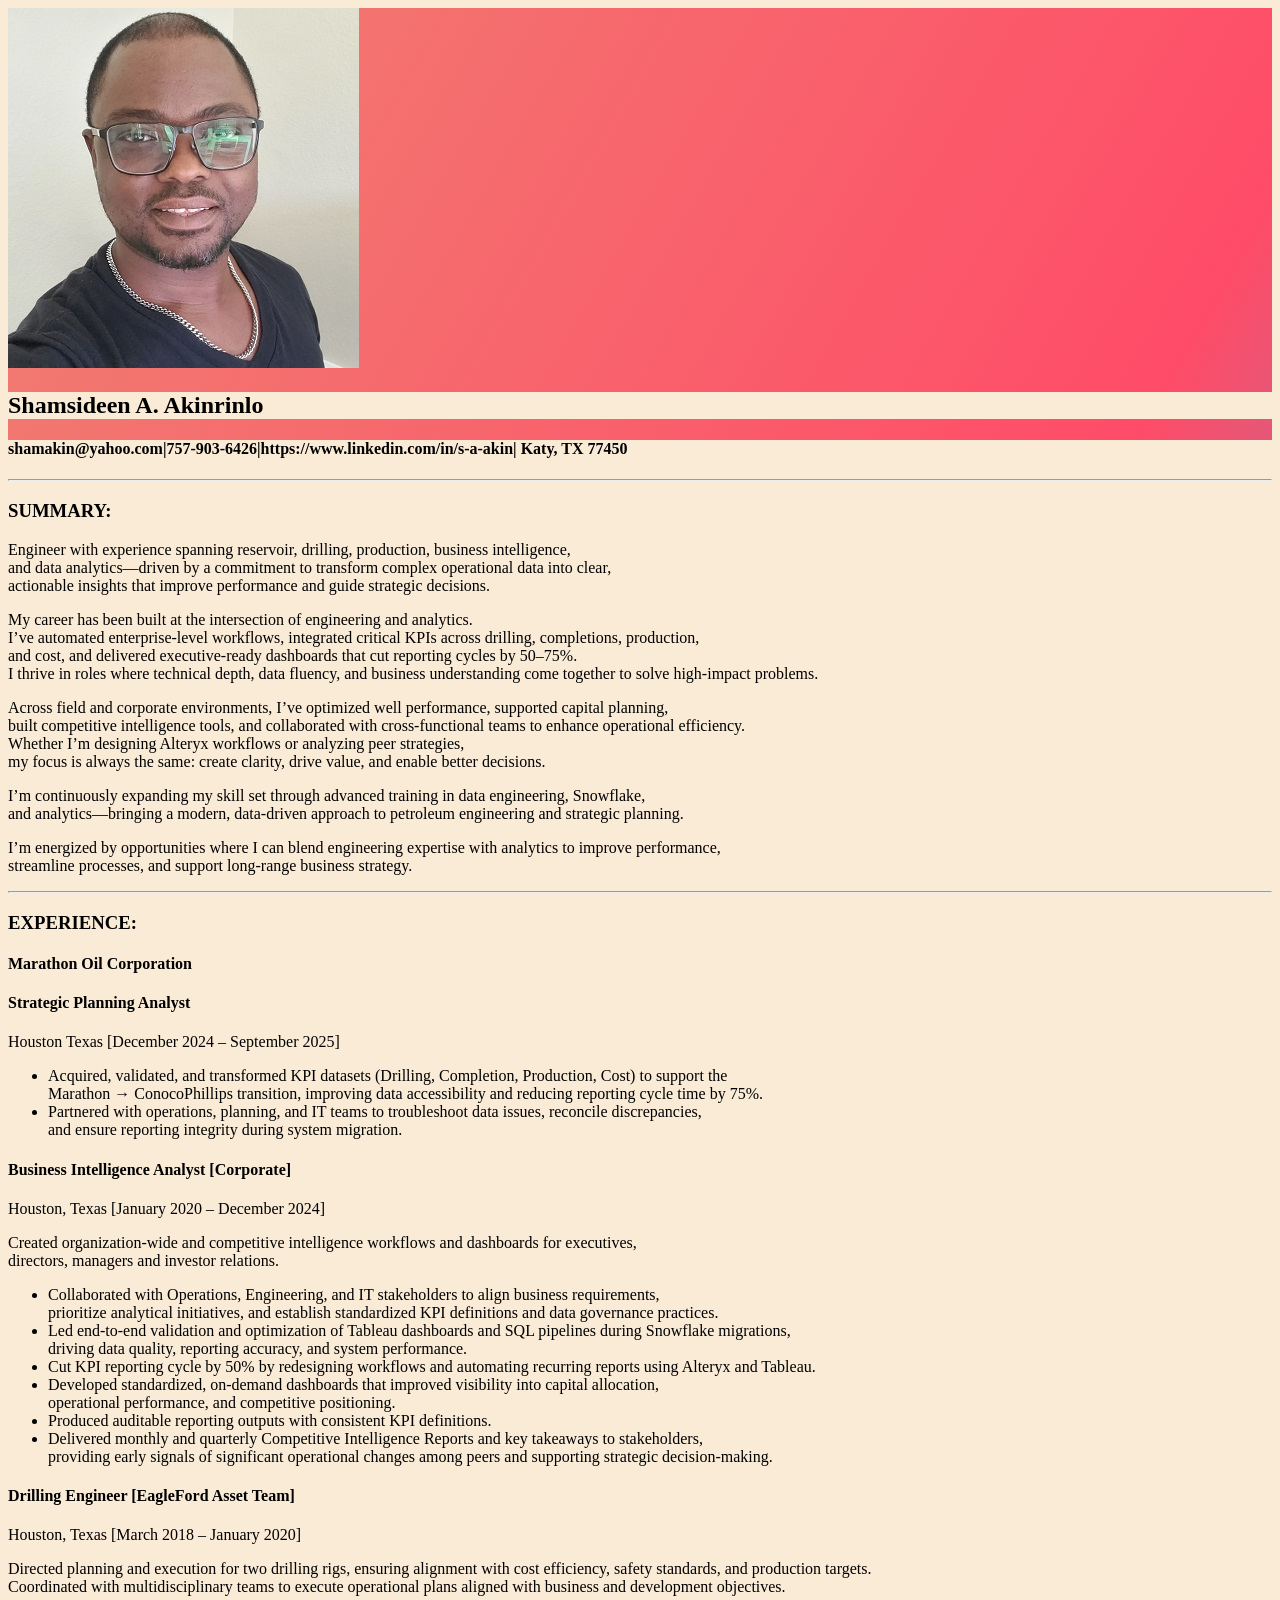
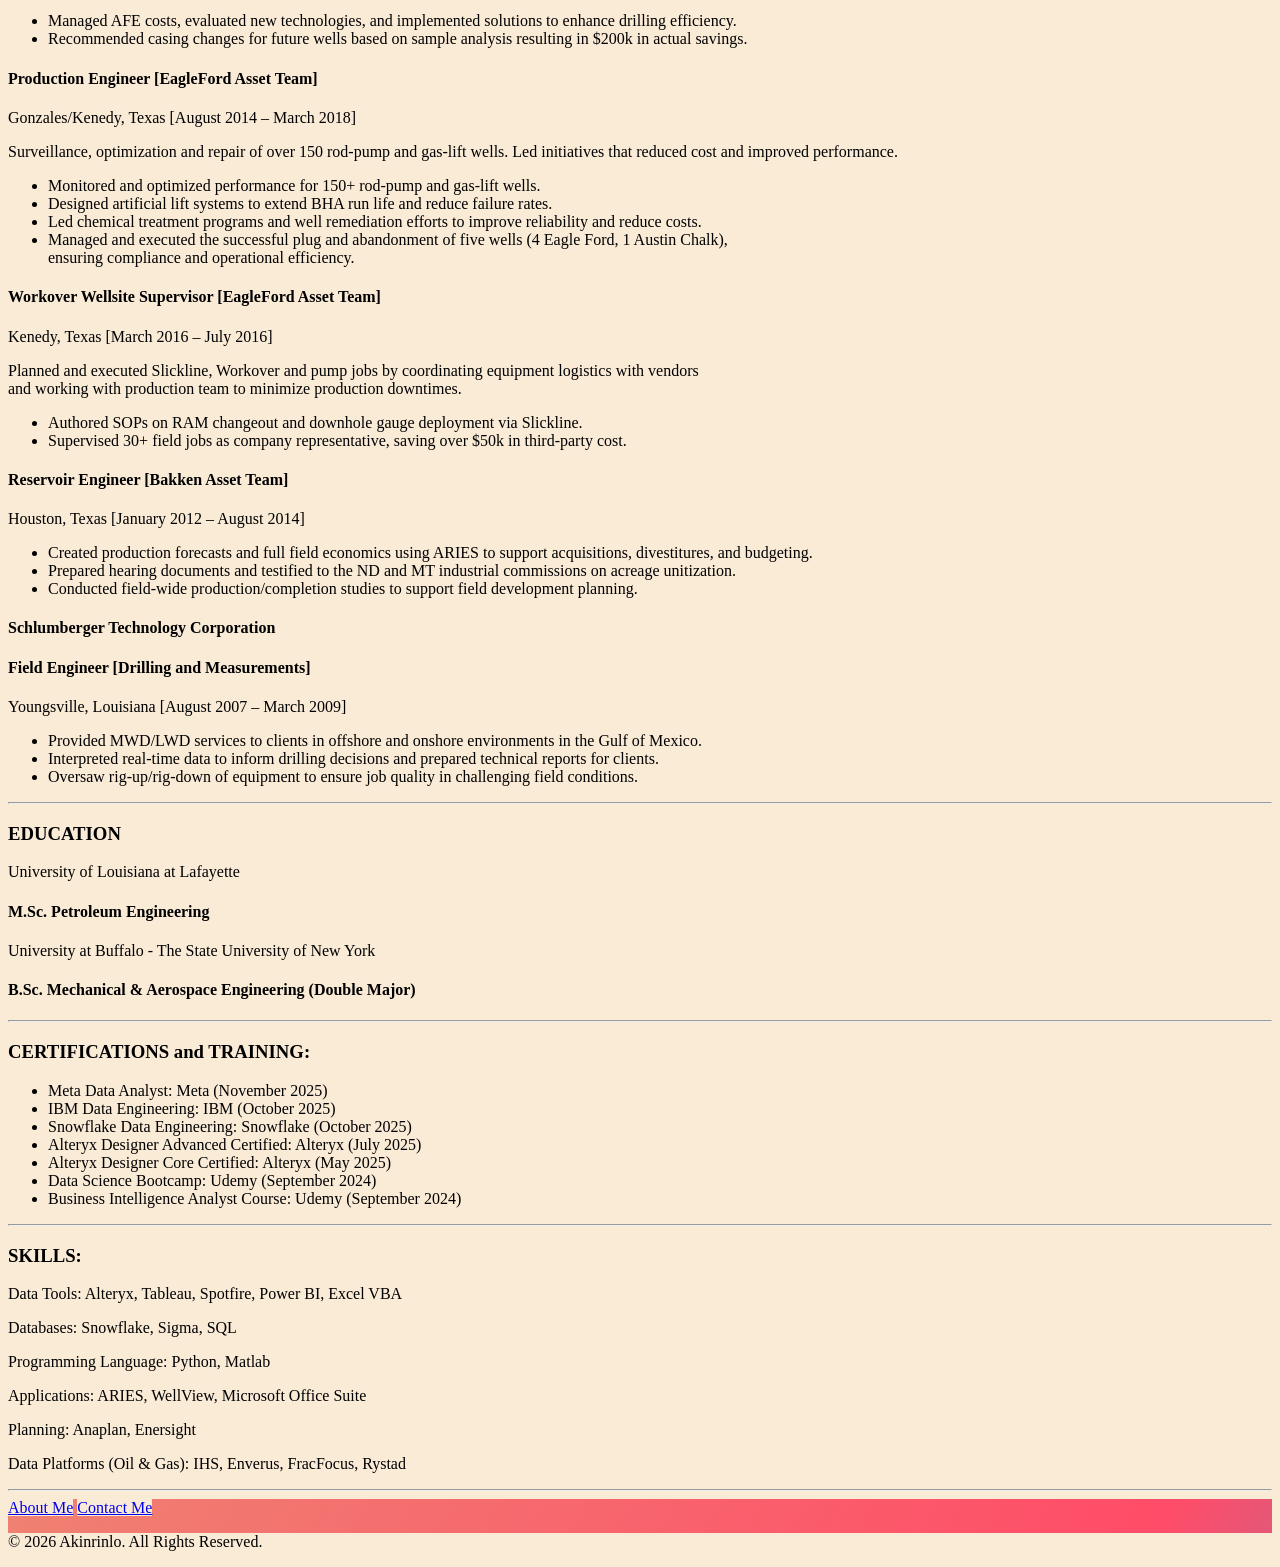
==== commit fac051c8: "Add files via upload" ====
--- a/index.html
+++ b/index.html
@@ -153,7 +153,7 @@
 
     <h3 class="fs-2xl">EDUCATION</h3>
     <p>University of Louisiana at Lafayette</p>
-    <h4>M.Sc. Petroleum Engineering GPA: 3.8</h4>
+    <h4>M.Sc. Petroleum Engineering</h4>
 
     <p>University at Buffalo - The State University of New York</p>
     <h4>B.Sc. Mechanical & Aerospace Engineering (Double Major)</h4>
